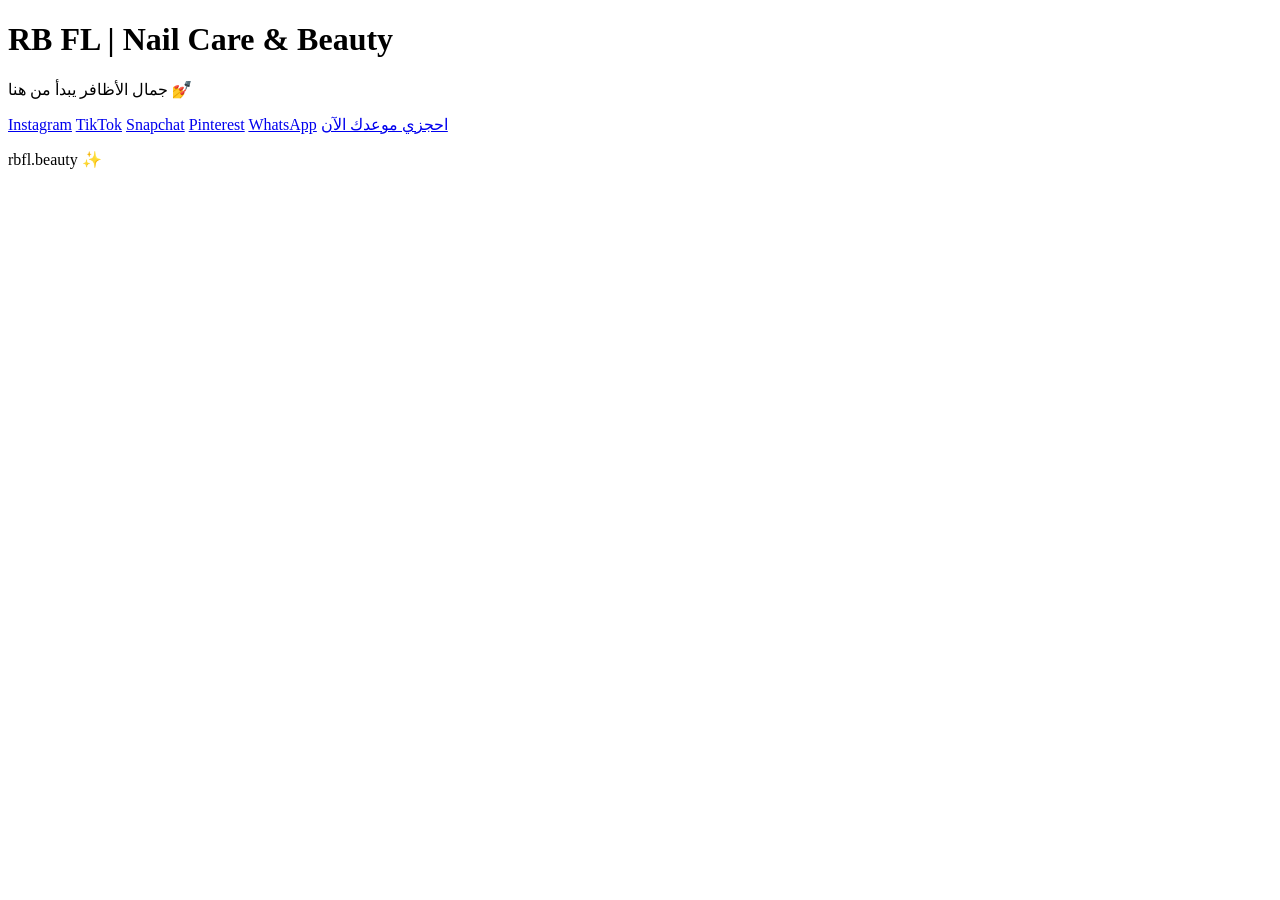
==== index.html @ e589dbad "Create index.html" ====
<!DOCTYPE html>
<html lang="ar">
<head>
  <meta charset="UTF-8">
  <meta name="viewport" content="width=device-width, initial-scale=1.0">
  <title>RB FL | Nail Care & Beauty</title>
  <link rel="stylesheet" href="style.css">
</head>
<body>
  <div class="container">
    <header>
      <h1>RB FL | Nail Care & Beauty</h1>
      <p>جمال الأظافر يبدأ من هنا 💅</p>
    </header>

    <main>
      <a href="https://instagram.com/rbfl.beauty" class="btn">Instagram</a>
      <a href="https://tiktok.com/@rbfl.beauty" class="btn">TikTok</a>
      <a href="https://snapchat.com/add/rbfl.beauty" class="btn">Snapchat</a>
      <a href="https://pinterest.com/rbfl.beauty" class="btn">Pinterest</a>
      <a href="https://wa.me/212635821878" class="btn">WhatsApp</a>
      <a href="#" class="btn highlight">احجزي موعدك الآن</a>
    </main>

    <footer>
      <p>rbfl.beauty ✨</p>
    </footer>
  </div>
</body>
</html>
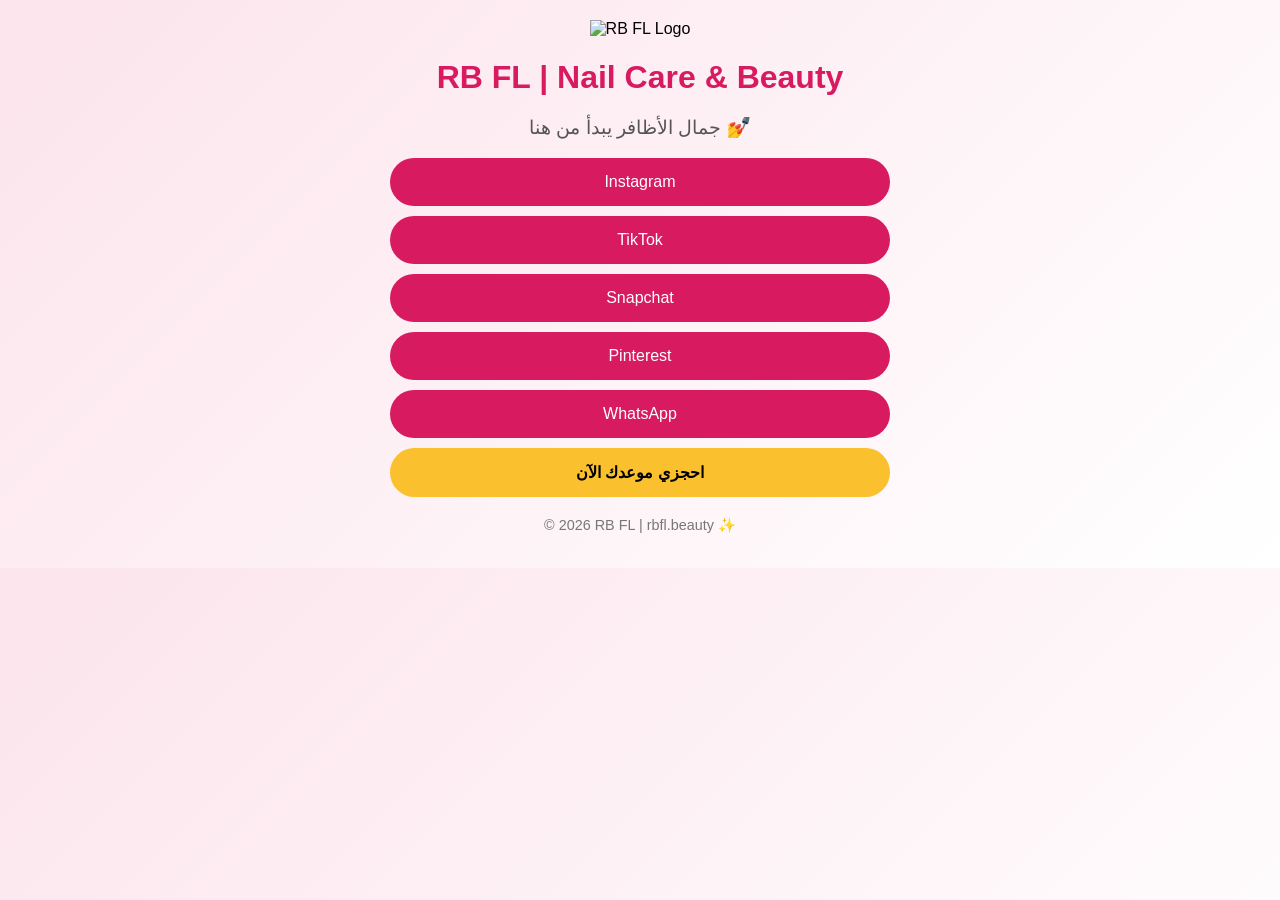
==== commit f280583a: "Update index.html" ====
--- a/index.html
+++ b/index.html
@@ -9,8 +9,9 @@
 <body>
   <div class="container">
     <header>
+      <img src="logo.png" alt="RB FL Logo" class="logo">
       <h1>RB FL | Nail Care & Beauty</h1>
-      <p>جمال الأظافر يبدأ من هنا 💅</p>
+      <p class="tagline">جمال الأظافر يبدأ من هنا 💅</p>
     </header>
 
     <main>
@@ -23,7 +24,7 @@
     </main>
 
     <footer>
-      <p>rbfl.beauty ✨</p>
+      <p>© 2026 RB FL | rbfl.beauty ✨</p>
     </footer>
   </div>
 </body>
--- a/style.css
+++ b/style.css
@@ -0,0 +1,52 @@
+body {
+  font-family: 'Cairo', sans-serif;
+  background: linear-gradient(135deg, #fce4ec, #fff);
+  margin: 0;
+  padding: 0;
+  text-align: center;
+}
+
+.container {
+  max-width: 500px;
+  margin: auto;
+  padding: 20px;
+}
+
+header h1 {
+  font-family: 'Al Jazeera', sans-serif;
+  color: #d81b60;
+  margin-bottom: 10px;
+}
+
+header p {
+  color: #555;
+  font-size: 1.2em;
+}
+
+.btn {
+  display: block;
+  margin: 10px 0;
+  padding: 15px;
+  background: #d81b60;
+  color: #fff;
+  text-decoration: none;
+  border-radius: 30px;
+  transition: 0.3s;
+}
+
+.btn:hover {
+  background: #ad1457;
+  transform: scale(1.05);
+}
+
+.highlight {
+  background: #fbc02d;
+  color: #000;
+  font-weight: bold;
+}
+
+footer {
+  margin-top: 20px;
+  font-size: 0.9em;
+  color: #777;
+}
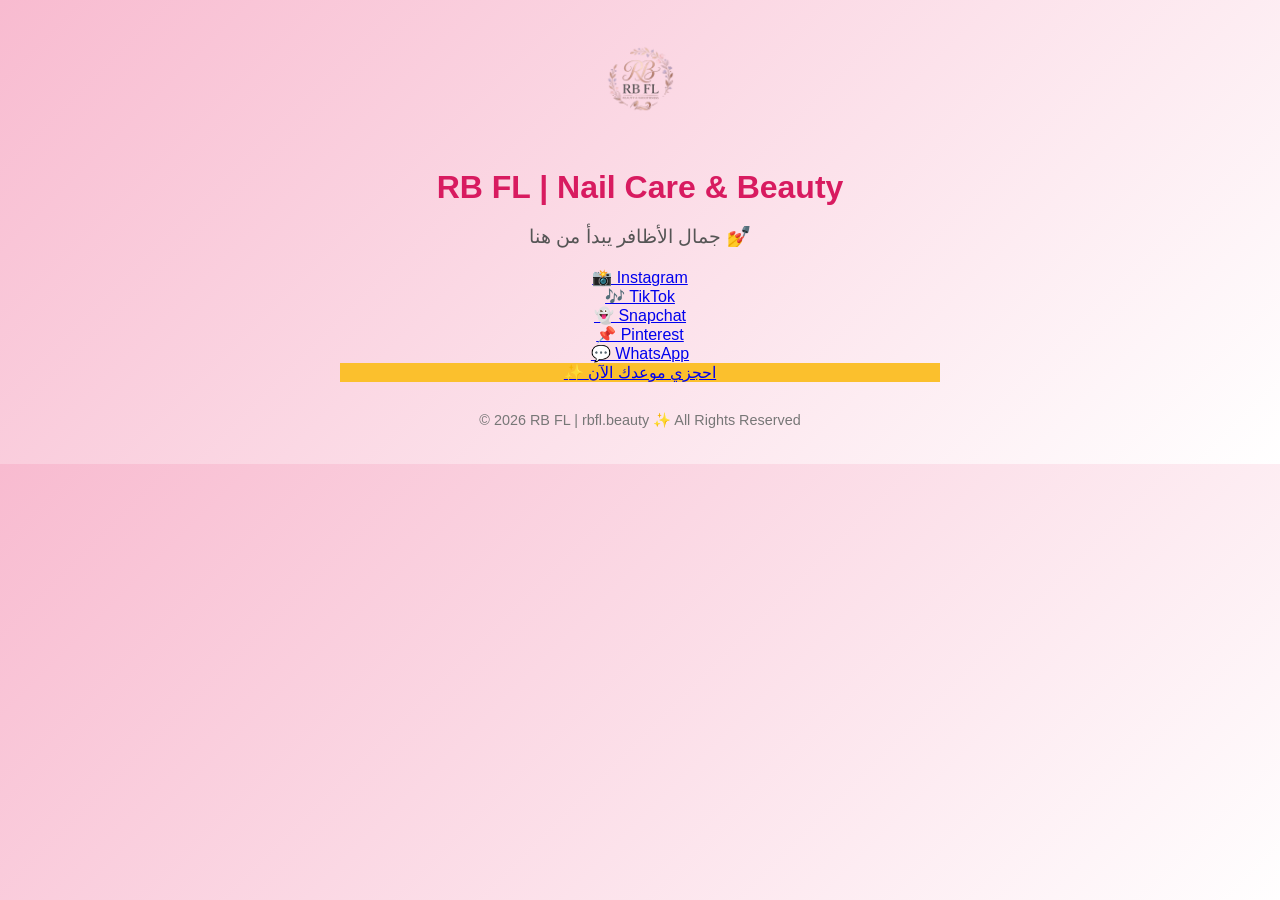
==== commit 40b7a1eb: "Update index.html" ====
--- a/index.html
+++ b/index.html
@@ -15,16 +15,16 @@
     </header>
 
     <main>
-      <a href="https://instagram.com/rbfl.beauty" class="btn">Instagram</a>
-      <a href="https://tiktok.com/@rbfl.beauty" class="btn">TikTok</a>
-      <a href="https://snapchat.com/add/rbfl.beauty" class="btn">Snapchat</a>
-      <a href="https://pinterest.com/rbfl.beauty" class="btn">Pinterest</a>
-      <a href="https://wa.me/212635821878" class="btn">WhatsApp</a>
-      <a href="#" class="btn highlight">احجزي موعدك الآن</a>
+      <div class="card"><a href="https://instagram.com/rbfl.beauty">📸 Instagram</a></div>
+      <div class="card"><a href="https://tiktok.com/@rbfl.beauty">🎶 TikTok</a></div>
+      <div class="card"><a href="https://snapchat.com/add/rbfl.beauty">👻 Snapchat</a></div>
+      <div class="card"><a href="https://pinterest.com/rbfl.beauty">📌 Pinterest</a></div>
+      <div class="card"><a href="https://wa.me/212687174684">💬 WhatsApp</a></div>
+      <div class="card highlight"><a href="#">✨ احجزي موعدك الآن</a></div>
     </main>
 
     <footer>
-      <p>© 2026 RB FL | rbfl.beauty ✨</p>
+      <p>© 2026 RB FL | rbfl.beauty ✨ All Rights Reserved</p>
     </footer>
   </div>
 </body>
--- a/style.css
+++ b/style.css
@@ -1,52 +1,59 @@
 body {
   font-family: 'Cairo', sans-serif;
-  background: linear-gradient(135deg, #fce4ec, #fff);
+  background: linear-gradient(135deg, #f8bbd0, #fff);
   margin: 0;
   padding: 0;
   text-align: center;
 }
 
 .container {
-  max-width: 500px;
+  max-width: 600px;
   margin: auto;
   padding: 20px;
+}
+
+.logo {
+  width: 120px;
+  margin-bottom: 15px;
 }
 
 header h1 {
   font-family: 'Al Jazeera', sans-serif;
   color: #d81b60;
-  margin-bottom: 10px;
+  margin: 10px 0;
 }
 
-header p {
+.tagline {
   color: #555;
   font-size: 1.2em;
+  margin-bottom: 20px;
 }
 
 .btn {
   display: block;
-  margin: 10px 0;
+  margin: 12px 0;
   padding: 15px;
   background: #d81b60;
   color: #fff;
   text-decoration: none;
   border-radius: 30px;
+  font-weight: bold;
+  box-shadow: 0 4px 6px rgba(0,0,0,0.1);
   transition: 0.3s;
 }
 
 .btn:hover {
   background: #ad1457;
-  transform: scale(1.05);
+  transform: translateY(-3px);
 }
 
 .highlight {
   background: #fbc02d;
   color: #000;
-  font-weight: bold;
 }
 
 footer {
-  margin-top: 20px;
+  margin-top: 30px;
   font-size: 0.9em;
   color: #777;
 }
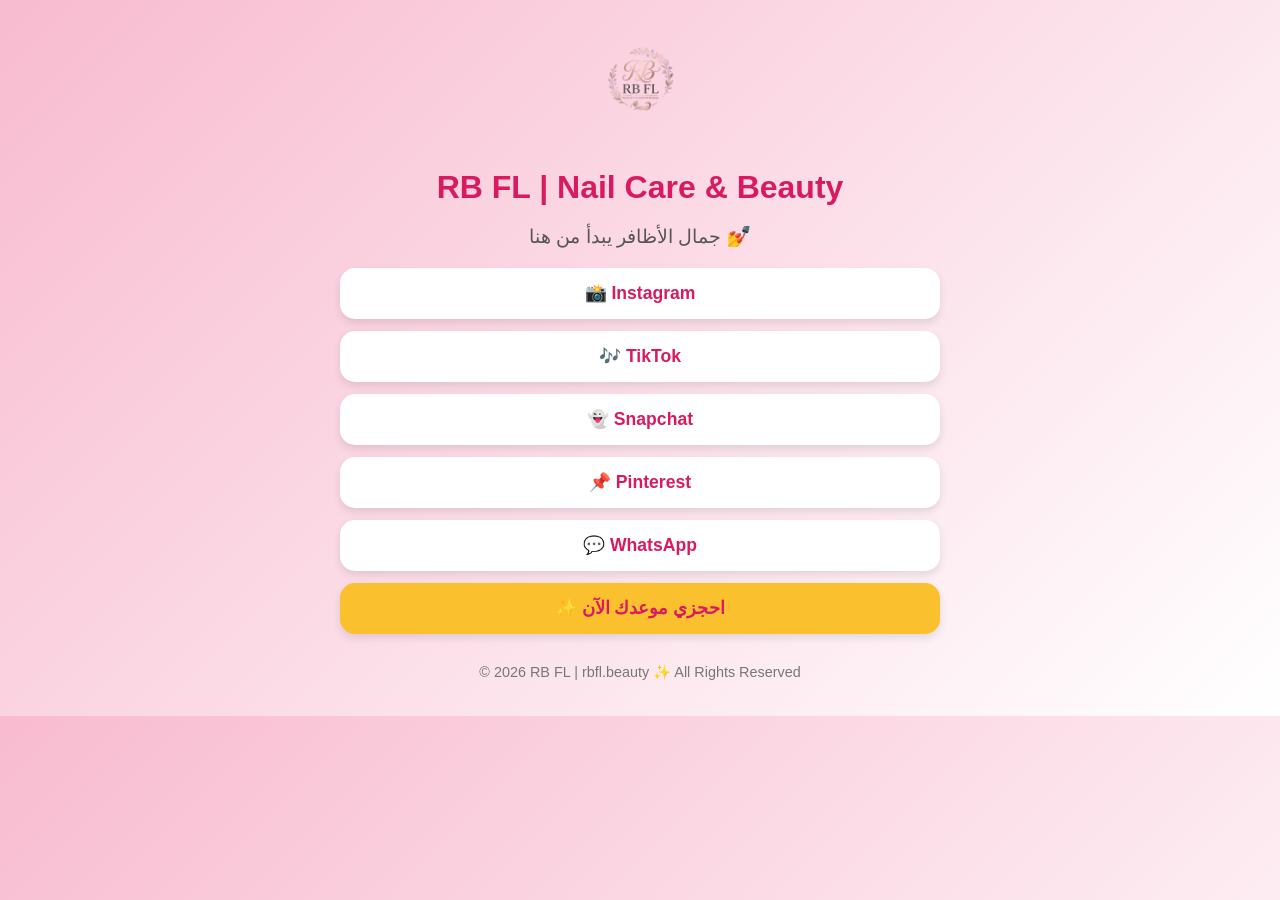
==== commit 17400bd7: "Change WhatsApp link to new number Updated WhatsApp link to new phone number." ====
--- a/index.html
+++ b/index.html
@@ -19,7 +19,7 @@
       <div class="card"><a href="https://tiktok.com/@rbfl.beauty">🎶 TikTok</a></div>
       <div class="card"><a href="https://snapchat.com/add/rbfl.beauty">👻 Snapchat</a></div>
       <div class="card"><a href="https://pinterest.com/rbfl.beauty">📌 Pinterest</a></div>
-      <div class="card"><a href="https://wa.me/212687174684">💬 WhatsApp</a></div>
+      <div class="card"><a href="https://wa.me/212635821878">💬 WhatsApp</a></div>
       <div class="card highlight"><a href="#">✨ احجزي موعدك الآن</a></div>
     </main>
 
--- a/style.css
+++ b/style.css
@@ -29,27 +29,29 @@
   margin-bottom: 20px;
 }
 
-.btn {
-  display: block;
+.card {
+  background: #fff;
   margin: 12px 0;
   padding: 15px;
-  background: #d81b60;
-  color: #fff;
-  text-decoration: none;
-  border-radius: 30px;
-  font-weight: bold;
-  box-shadow: 0 4px 6px rgba(0,0,0,0.1);
+  border-radius: 15px;
+  box-shadow: 0 4px 8px rgba(0,0,0,0.1);
   transition: 0.3s;
 }
 
-.btn:hover {
-  background: #ad1457;
-  transform: translateY(-3px);
+.card a {
+  text-decoration: none;
+  color: #d81b60;
+  font-weight: bold;
+  font-size: 1.1em;
+}
+
+.card:hover {
+  transform: translateY(-5px);
+  box-shadow: 0 6px 12px rgba(0,0,0,0.15);
 }
 
 .highlight {
   background: #fbc02d;
-  color: #000;
 }
 
 footer {
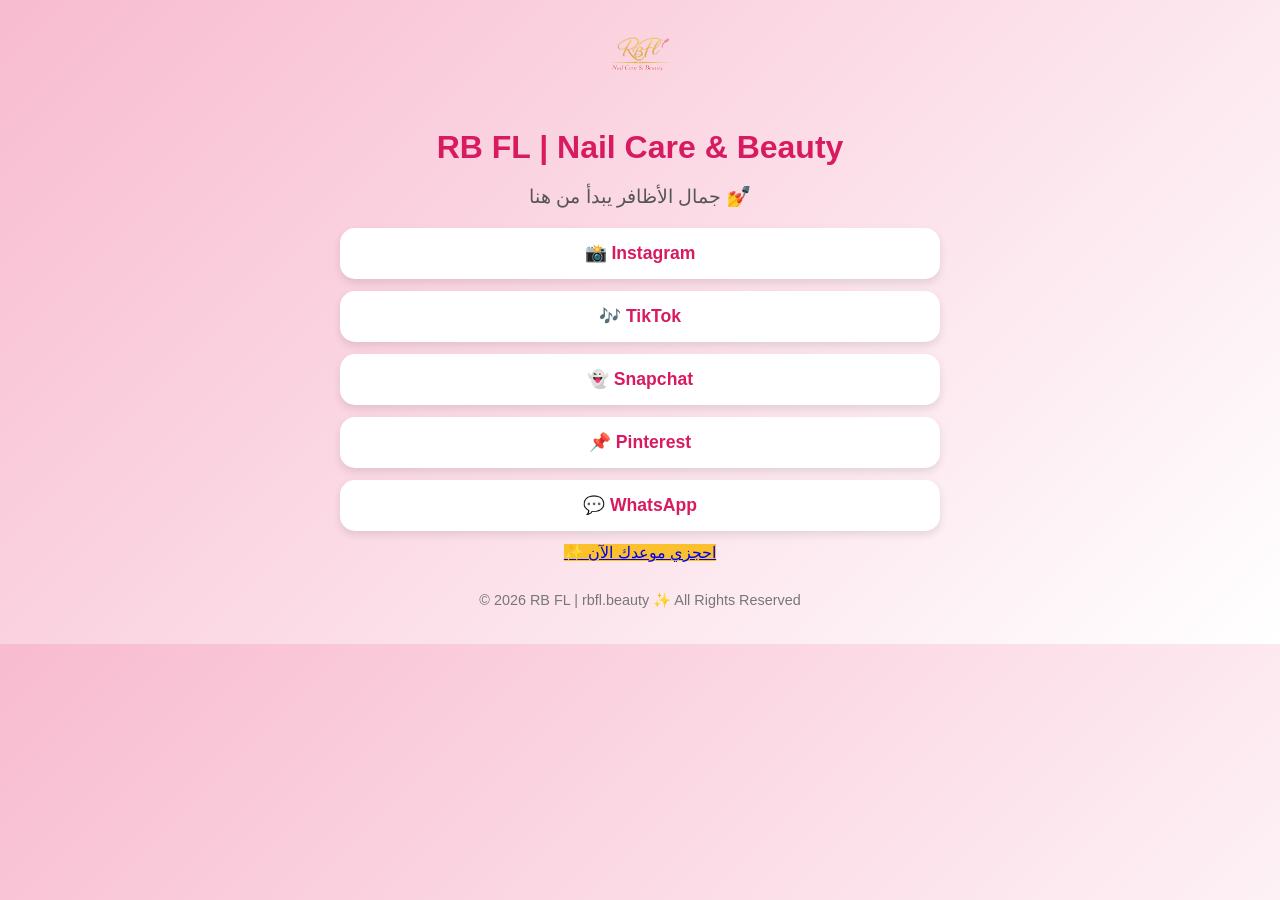
==== commit cab3d491: "Update index.html" ====
--- a/index.html
+++ b/index.html
@@ -20,7 +20,7 @@
       <div class="card"><a href="https://snapchat.com/add/rbfl.beauty">👻 Snapchat</a></div>
       <div class="card"><a href="https://pinterest.com/rbfl.beauty">📌 Pinterest</a></div>
       <div class="card"><a href="https://wa.me/212635821878">💬 WhatsApp</a></div>
-      <div class="card highlight"><a href="#">✨ احجزي موعدك الآن</a></div>
+      <a href="https://wa.me/212687174684?text=مرحباً، أود حجز موعد تجميل الأظافر" class="btn highlight">✨ احجزي موعدك الآن</a>
     </main>
 
     <footer>
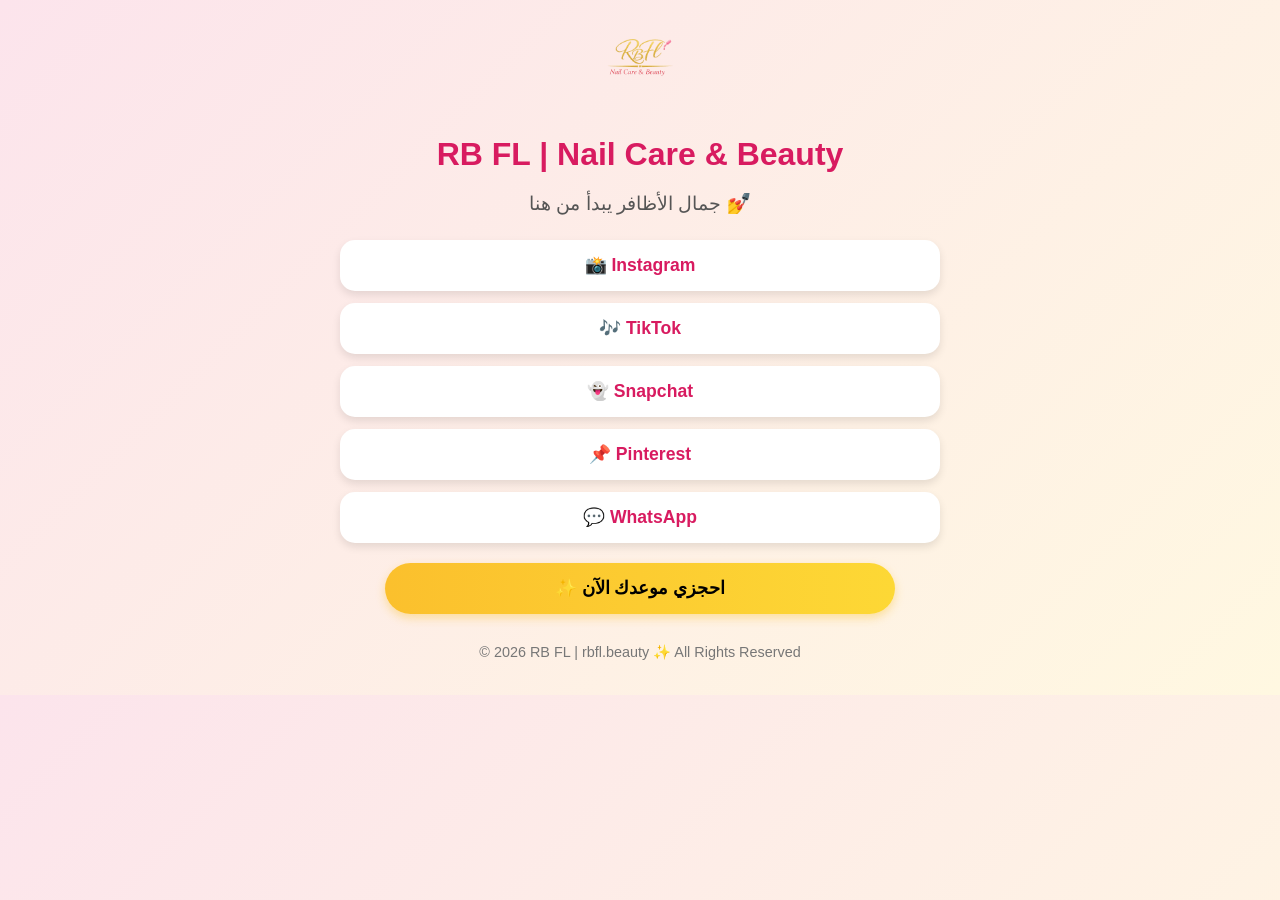
==== commit cefe06b9: "Update index.html" ====
--- a/index.html
+++ b/index.html
@@ -20,7 +20,8 @@
       <div class="card"><a href="https://snapchat.com/add/rbfl.beauty">👻 Snapchat</a></div>
       <div class="card"><a href="https://pinterest.com/rbfl.beauty">📌 Pinterest</a></div>
       <div class="card"><a href="https://wa.me/212635821878">💬 WhatsApp</a></div>
-      <a href="https://wa.me/212687174684?text=مرحباً، أود حجز موعد تجميل الأظافر" class="btn highlight">✨ احجزي موعدك الآن</a>
+      <!-- زر الحجز الآن يفتح صفحة booking.html -->
+      <a href="booking.html" class="btn highlight">✨ احجزي موعدك الآن</a>
     </main>
 
     <footer>
--- a/style.css
+++ b/style.css
@@ -1,6 +1,6 @@
 body {
   font-family: 'Cairo', sans-serif;
-  background: linear-gradient(135deg, #f8bbd0, #fff);
+  background: linear-gradient(135deg, #fce4ec, #fff8e1);
   margin: 0;
   padding: 0;
   text-align: center;
@@ -13,7 +13,7 @@
 }
 
 .logo {
-  width: 120px;
+  width: 130px;
   margin-bottom: 15px;
 }
 
@@ -26,7 +26,7 @@
 .tagline {
   color: #555;
   font-size: 1.2em;
-  margin-bottom: 20px;
+  margin-bottom: 25px;
 }
 
 .card {
@@ -50,8 +50,26 @@
   box-shadow: 0 6px 12px rgba(0,0,0,0.15);
 }
 
+.btn {
+  display: block;
+  margin: 20px auto;
+  padding: 15px;
+  width: 80%;
+  border-radius: 30px;
+  text-decoration: none;
+  font-weight: bold;
+  font-size: 1.1em;
+  transition: 0.3s;
+}
+
 .highlight {
-  background: #fbc02d;
+  background: linear-gradient(90deg, #fbc02d, #fdd835);
+  color: #000;
+  box-shadow: 0 4px 10px rgba(251,192,45,0.4);
+}
+
+.btn:hover {
+  transform: translateY(-3px);
 }
 
 footer {
